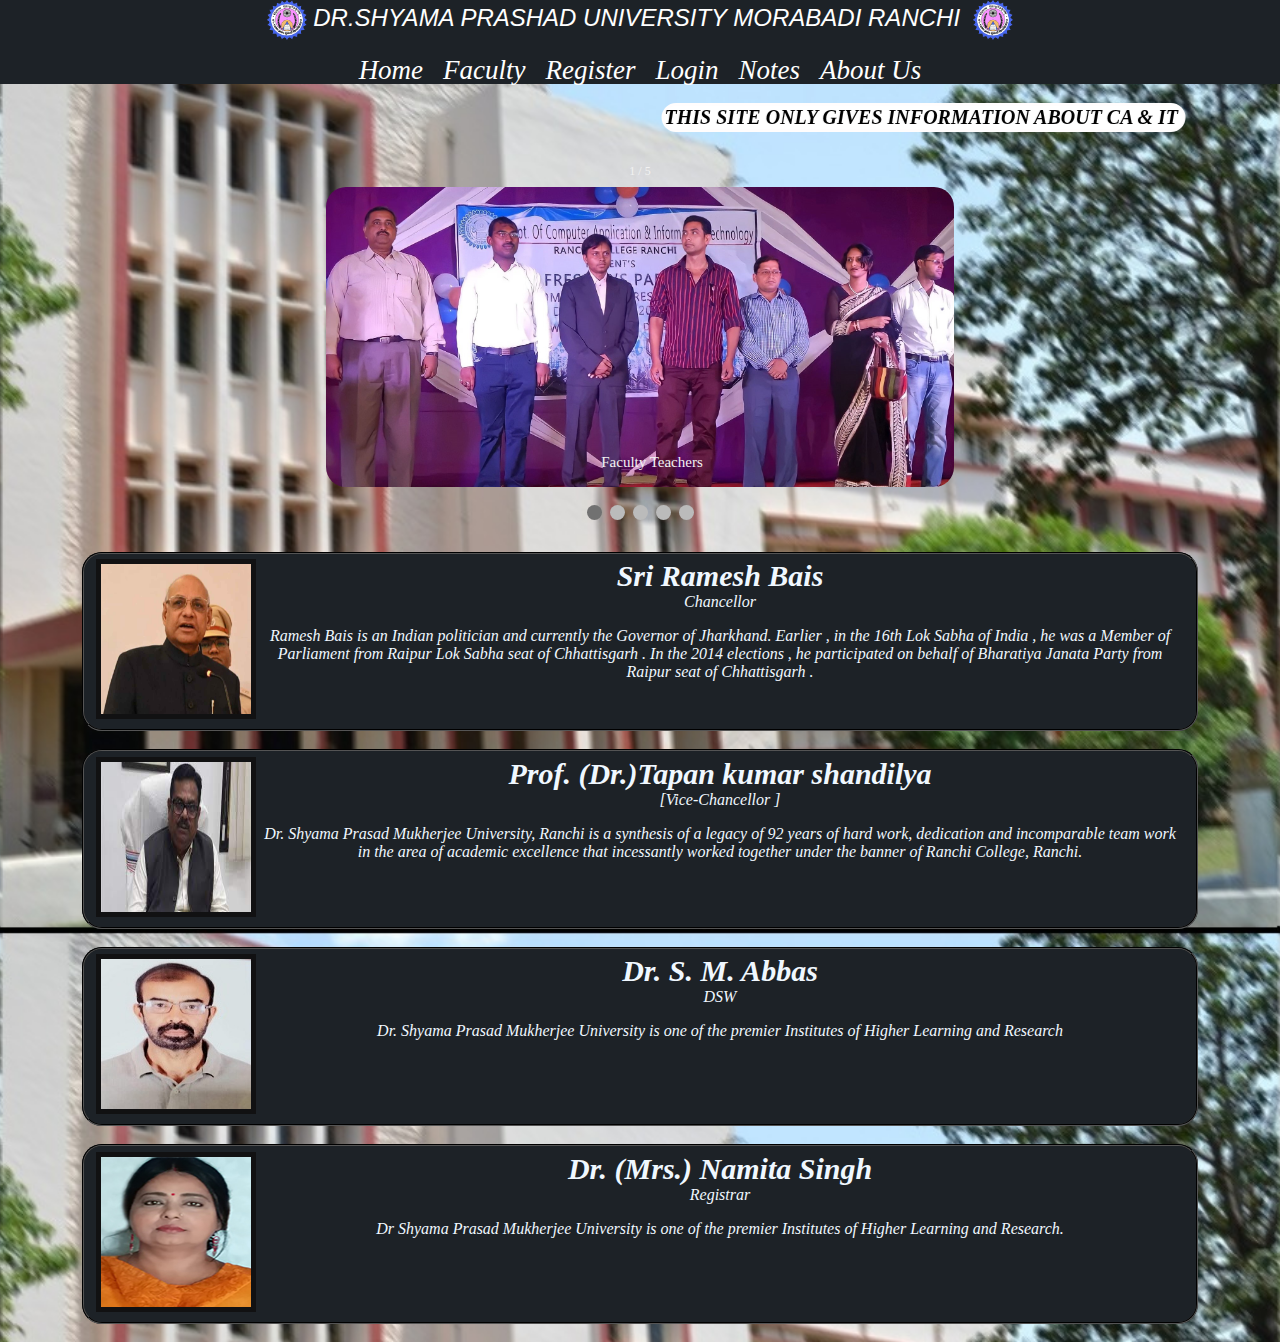
==== index.html @ b1730bee "Add files via upload" ====
<html>
<head><title>HOMEPAGE</title></head>
<link rel="stylesheet" type="text/css" href="homepage.css">
<body background="image.jpg">
    <link rel="stylesheet" type="text/css" href="style.css">
     
          <div class="header">
            <div class="heading">
               <img src="dspmu-logo.png" alt=""><font style="font-style: italic;">&nbsp;Dr.shyama Prashad University Morabadi Ranchi&nbsp; </font> <img src="dspmu-logo.png" alt="">
            </div>
            <br>
            <div class="icon">
                <ul>
                    <li><a href="index.html">Home</a></li>
                    <li><a href="faculty.html">Faculty</a></li>
                    <li><a href="registeranimated.html">Register</a></li>
                    <li><a href="loginanimated.html">Login</a></li>
                    <li><a href="NOTES.HTML">Notes</a></li>
                    <li><a href="#">about us</a></li>
                    
                    
                </ul>
            </div>
        </div>
        <marquee behavior="alternate" scrollamount="12"><h3 style="color:black;border: width 1px; border-style:solid; border-color:rgb(255, 253, 253);background-color:white;width:fit-content;border-radius: 30px;"><CENTER><font style="font-size: 20px;font-style: italic;">THIS SITE ONLY GIVES INFORMATION ABOUT CA & IT&nbsp;</font></CENTER></h3></marquee>
<div class="fieldset-slide"><fieldset>
        <div class="slideshow-container">

    <div class="mySlides fade">
      <div class="numbertext">1 / 5</div>
      <img src="a (1).jpg" style="width:50%">
      <div class="text">Faculty Teachers</div>
    </div>
    
    <div class="mySlides fade">
      <div class="numbertext">2 / 5</div>
      <img src="a (2).jpg" style="width:50%">
      <div class="text">Auditoriam Program</div>
    </div>
    
    <div class="mySlides fade">
      <div class="numbertext">3 / 5</div>
      <img src="a (3).jpg" style="width:50%">
      <div class="text">Achivements</div>
    </div>
    
    <div class="mySlides fade">
        <div class="numbertext">4 / 5</div>
        <img src="a (4).jpg" style="width:50%">
        <div class="text" >[VC] Prof.Tapan kumar shandilya</div>
      </div>
      <div class="mySlides fade">
        <div class="numbertext">5 / 5</div>
        <img src="116.jpeg" style="width:50%">
        <div class="text" ></div>
      </div>

    </div>
    <br>
    
    <div style="text-align:center">
      <span class="dot"></span> 
      <span class="dot"></span> 
      <span class="dot"></span> 
      <span class="dot"></span> 
      <span class="dot"></span> 
    </div>
</fieldset></div><br>
    <fieldset>
      <div class="img-size">
      <img src="ramesh.jpg">
      <b><i style="font-size: 30px;">Sri Ramesh Bais</i></b><br>
      <i>Chancellor</i>
                <p>Ramesh Bais is an Indian politician and currently the Governor of Jharkhand. Earlier , in the 16th Lok Sabha of India , he was a Member of Parliament from Raipur Lok Sabha seat of Chhattisgarh . In the 2014 elections , he participated on behalf of Bharatiya Janata Party from Raipur seat of Chhattisgarh . </p><br>
    </div>
    </fieldset>
    <br>
    <fieldset>
    <div class="img-size">
      <img src="download.jpg">
      <b><i style="font-size: 30px;">Prof. (Dr.)Tapan kumar shandilya</i></b><br><i>[Vice-Chancellor ]</i>
      <p>Dr. Shyama Prasad Mukherjee University, Ranchi is a synthesis of a legacy of 92 years of hard work, dedication and incomparable team work in the area of academic excellence that incessantly worked together under the banner of Ranchi College, Ranchi.</p>
    </div>
    </fieldset>
<br>
<fieldset>
  <div class="img-size">
    <img src="dsw.jpg">
    <b><i style="font-size: 30px;">Dr. S. M. Abbas</i></b><br><i>DSW</i>
    <p>Dr. Shyama Prasad Mukherjee University is one of the premier Institutes of Higher Learning and Research</p>
   
  </div>
</fieldset>
<br>
  <fieldset>
<div class="img-size">
  <img src="registrar.jpg">
  <b><i style="font-size: 30px;">Dr. (Mrs.) Namita Singh</i></b><br><i>Registrar</i>
  <p>Dr Shyama Prasad Mukherjee University is one of the premier Institutes of Higher Learning and Research.</p>


</fieldset>
<br>
    <script>
  
        let slideIndex = 0;
        showSlides();
        
        function showSlides() {
          let i;
          let slides = document.getElementsByClassName("mySlides");
          let dots = document.getElementsByClassName("dot");
          for (i = 0; i < slides.length; i++) {
            slides[i].style.display = "none";  
          }
          slideIndex++;
          if (slideIndex > slides.length) {slideIndex = 1}    
          for (i = 0; i < dots.length; i++) {
            dots[i].className = dots[i].className.replace(" active", "");
          }
          slides[slideIndex-1].style.display = "block";  
          dots[slideIndex-1].className += " active";
          setTimeout(showSlides, 3000); // Change image every 2 seconds
        }
                        
      
        
            </script>

</body>
---- homepage.css ----
body{
    background-repeat:repeat;
    background-position:center;
    background-size:cover;
    height:100%;
    width:100%;
}
.fieldset-slide fieldset{
  width: fit-content;
  border-width: 0px;
  border-color: transparent;
  background-color: transparent;
}
.img-size img{
  width: 150px;
  height: 150px;
  float: left;
  border: 5px solid rgb(17, 17, 18); 
  

  

}
i{
  color: aliceblue;
}
p{
  color: aliceblue;
  font-style: italic;
}
fieldset {
    border-radius: 20px;
  text-align: center;
  display: block;
  width: 85%;
  margin: 0px auto;
  height:fit-content;
  border-color: rgb(0, 0, 0);
 background-color:  #1d2227;
  border: 2px groove (internal value);
}
.fieldset-slide img{
  border-radius: 20px;

 
}
.slideshow-container {
    max-width: 1000px;
    position: relative;
    margin: auto;
  }
  .mySlides {display: none;}
img {vertical-align: middle;}
/* Fading animation */
.fade {
    animation-name: fade;
    animation-duration: 1.5s;
  }
---- style.css ----
body
{
    margin: 0px;
    padding: 0px;
    box-sizing: border-box;
}
marquee{
    font-family: 'Times New Roman', Times, serif;
    border-radius: 30px;
}
.header
{
    background-color: #1d2227;
    width: 100%;
    line-height: 20px;
    text-align: center;
    color: #fff;
}

.icon ul
{
    float:center;
    margin: 0px;
    padding: 0px;
}
.icon li
{
    display: inline-block;
    list-style: none;
   
}
a{
    font-style: italic;
}
.icon ul a
{
    font-style: italic;
    font-size: 27px;
    font-family: 'Times New Roman', Times, serif;
    text-transform: capitalize;
    text-decoration: none;
    padding: 0px 8px;
    color: #fff;
}
.heading
{
    font-size: 24px;
    text-transform: uppercase;
    font-family:'Lucida Sans', 'Lucida Sans Regular', 'Lucida Grande', 'Lucida Sans Unicode', Geneva, Verdana, sans-serif;
}
.heading img
{   
    width: 40px;
    height: 40px;
}
body {
    background-repeat:repeat;
        background-position:center;
        background-size:cover;
        height:100%;
        width:100%;
    }
    

/* image slider coading start here */

.mySlides {display: none;}
img {vertical-align: middle;}

/* Slideshow container */
.slideshow-container {
  max-width: fit-content;
  position: relative;
  margin: auto;
}

/* Caption text */
.text {
  color: #f2f2f2;
  font-size: 15px;
  padding: 8px 12px;
  position: absolute;
  bottom: 8px;
  width: 100%;
  text-align: center;
}

/* Number text (1/3 etc) */
.numbertext {
  color: #f2f2f2;
  font-size: 12px;
  padding: 8px 12px;
  

}

/* The dots/bullets/indicators */
.dot {
  height: 15px;
  width: 15px;
  margin: 0 2px;
  background-color: #bbb;
  border-radius: 50%;
  display: inline-block;
  transition: background-color 0.6s ease;
}

.active {
  background-color: #717171;
}

/* Fading animation */
.fade {
  animation-name: fade;
  animation-duration: 1.5s;
}

@keyframes fade {
  from {opacity: .4} 
  to {opacity: 1}
}

/* On smaller screens, decrease text size */
@media only screen and (max-width: 300px) {
  .text {font-size: 11px}
}



/* about Faculty teachers */

.about
{
    width: 100%;
    height: fit-content;
    background-color: white;
}

.images
{
    height: 235px;
    border: 1px solid rgb(7, 7, 7);
    
}
.images p
{
    width: 240px;
    overflow:hidden;
}

.images img
{
    width: 90px;
    height: 90px;
    float: right;
    overflow: hidden;
    position: absolute;
    right: 0px; 
    border: 10px solid rgb(1, 3, 110);  
}

.ramesh img
{
    position: absolute;
    top: 530px;
    right: 10px;
    width: 90px;    
}

.tapan img
{
    position: absolute;
    top: 790px;
    right: 10px;
    width: 90px;   
}

.dsw img
{
    position: absolute;
    top: 1000px;
    right: 10px;
    width: 90px;   
}
.dsw img
{
    position: absolute;
    top: 1000px;
    right: 10px;
    width: 90px;   
}

.namita img
{
    position: absolute;
    top: 1270px;
    right: 10px;
    width: 90px;   
}


.about b
{
    font-size: 25px ;
    font-style: italic;
    color: #a43931;
}
.about i
{
    font-size: 15px;
    font-weight: 700;

}
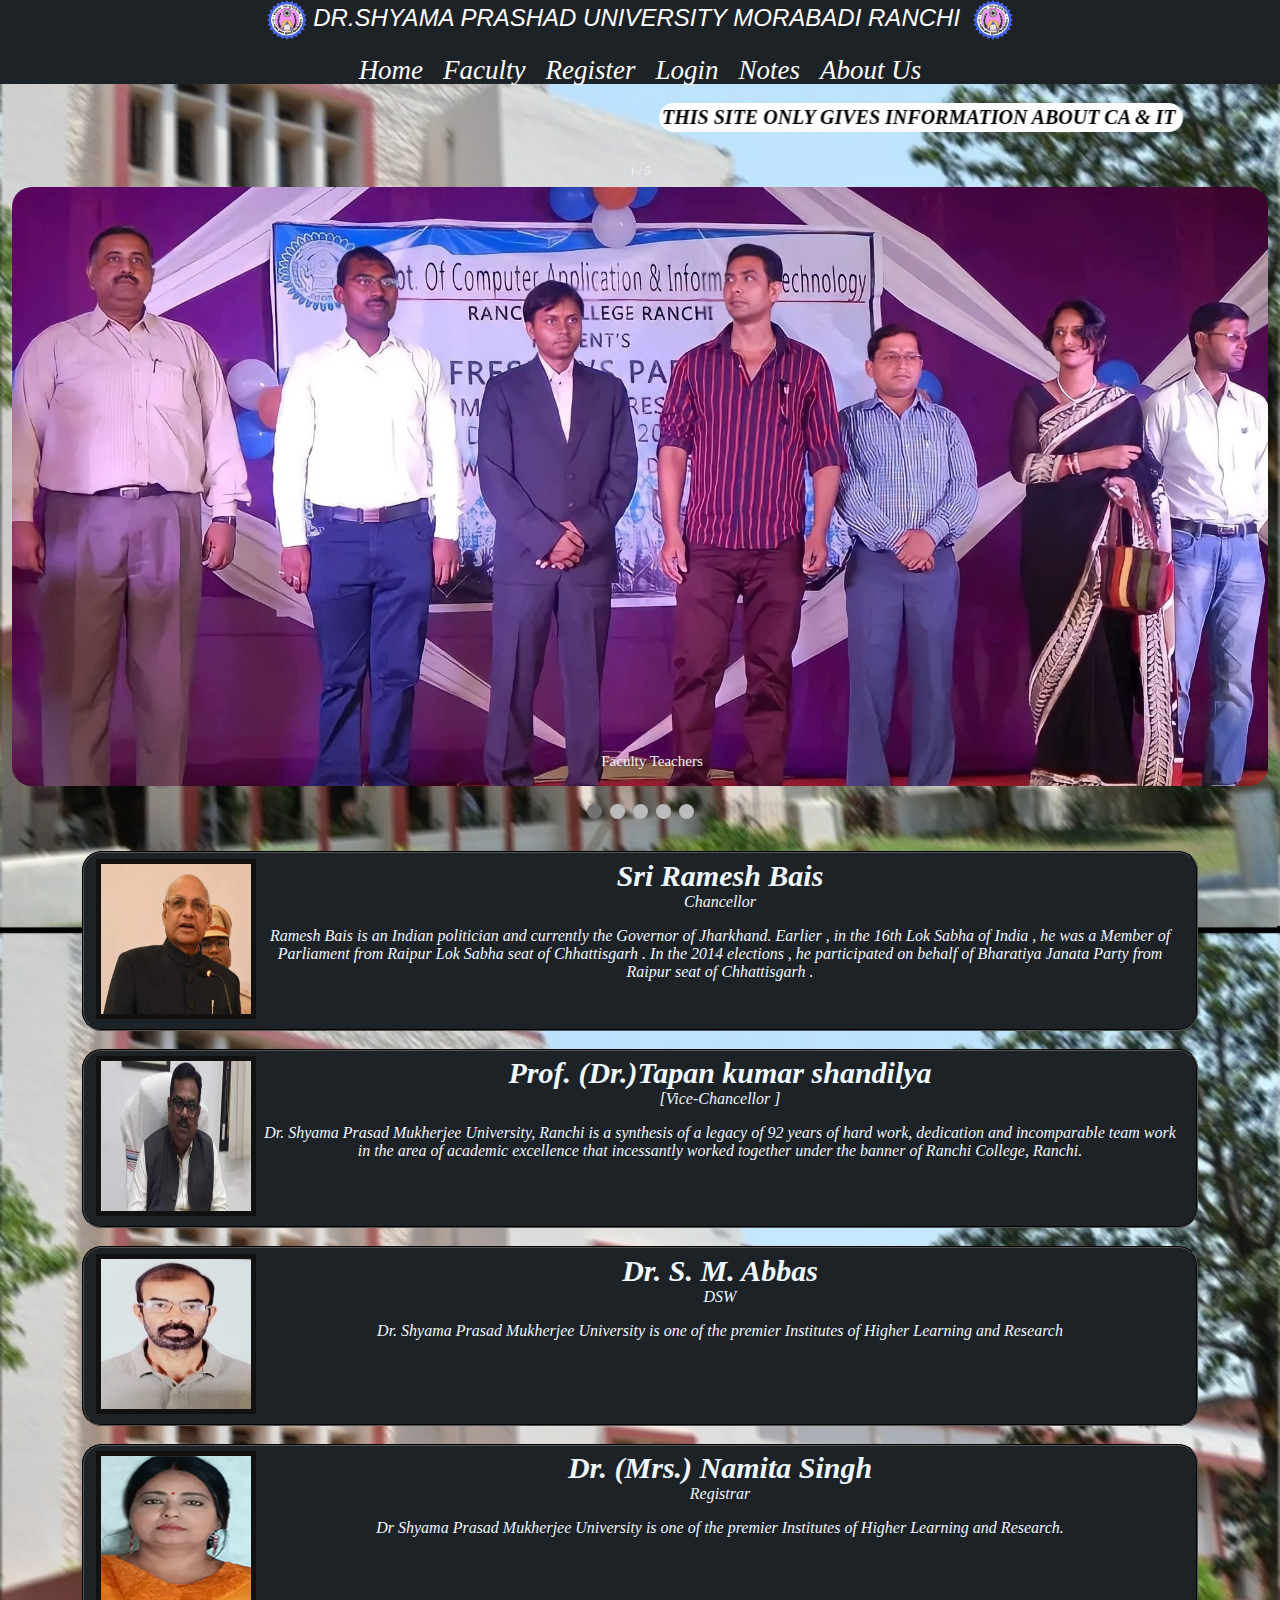
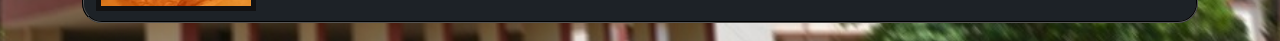
==== commit 26654f16: "Update index.html" ====
--- a/index.html
+++ b/index.html
@@ -28,30 +28,30 @@
 
     <div class="mySlides fade">
       <div class="numbertext">1 / 5</div>
-      <img src="a (1).jpg" style="width:50%">
+      <img src="a (1).jpg" style="width:100%">
       <div class="text">Faculty Teachers</div>
     </div>
     
     <div class="mySlides fade">
       <div class="numbertext">2 / 5</div>
-      <img src="a (2).jpg" style="width:50%">
+      <img src="a (2).jpg" style="width:100%">
       <div class="text">Auditoriam Program</div>
     </div>
     
     <div class="mySlides fade">
       <div class="numbertext">3 / 5</div>
-      <img src="a (3).jpg" style="width:50%">
+      <img src="a (3).jpg" style="width:100%">
       <div class="text">Achivements</div>
     </div>
     
     <div class="mySlides fade">
         <div class="numbertext">4 / 5</div>
-        <img src="a (4).jpg" style="width:50%">
+        <img src="a (4).jpg" style="width:100%">
         <div class="text" >[VC] Prof.Tapan kumar shandilya</div>
       </div>
       <div class="mySlides fade">
         <div class="numbertext">5 / 5</div>
-        <img src="116.jpeg" style="width:50%">
+        <img src="116.jpeg" style="width:100%">
         <div class="text" ></div>
       </div>
 
@@ -127,4 +127,4 @@
         
             </script>
 
-</body>+</body>
